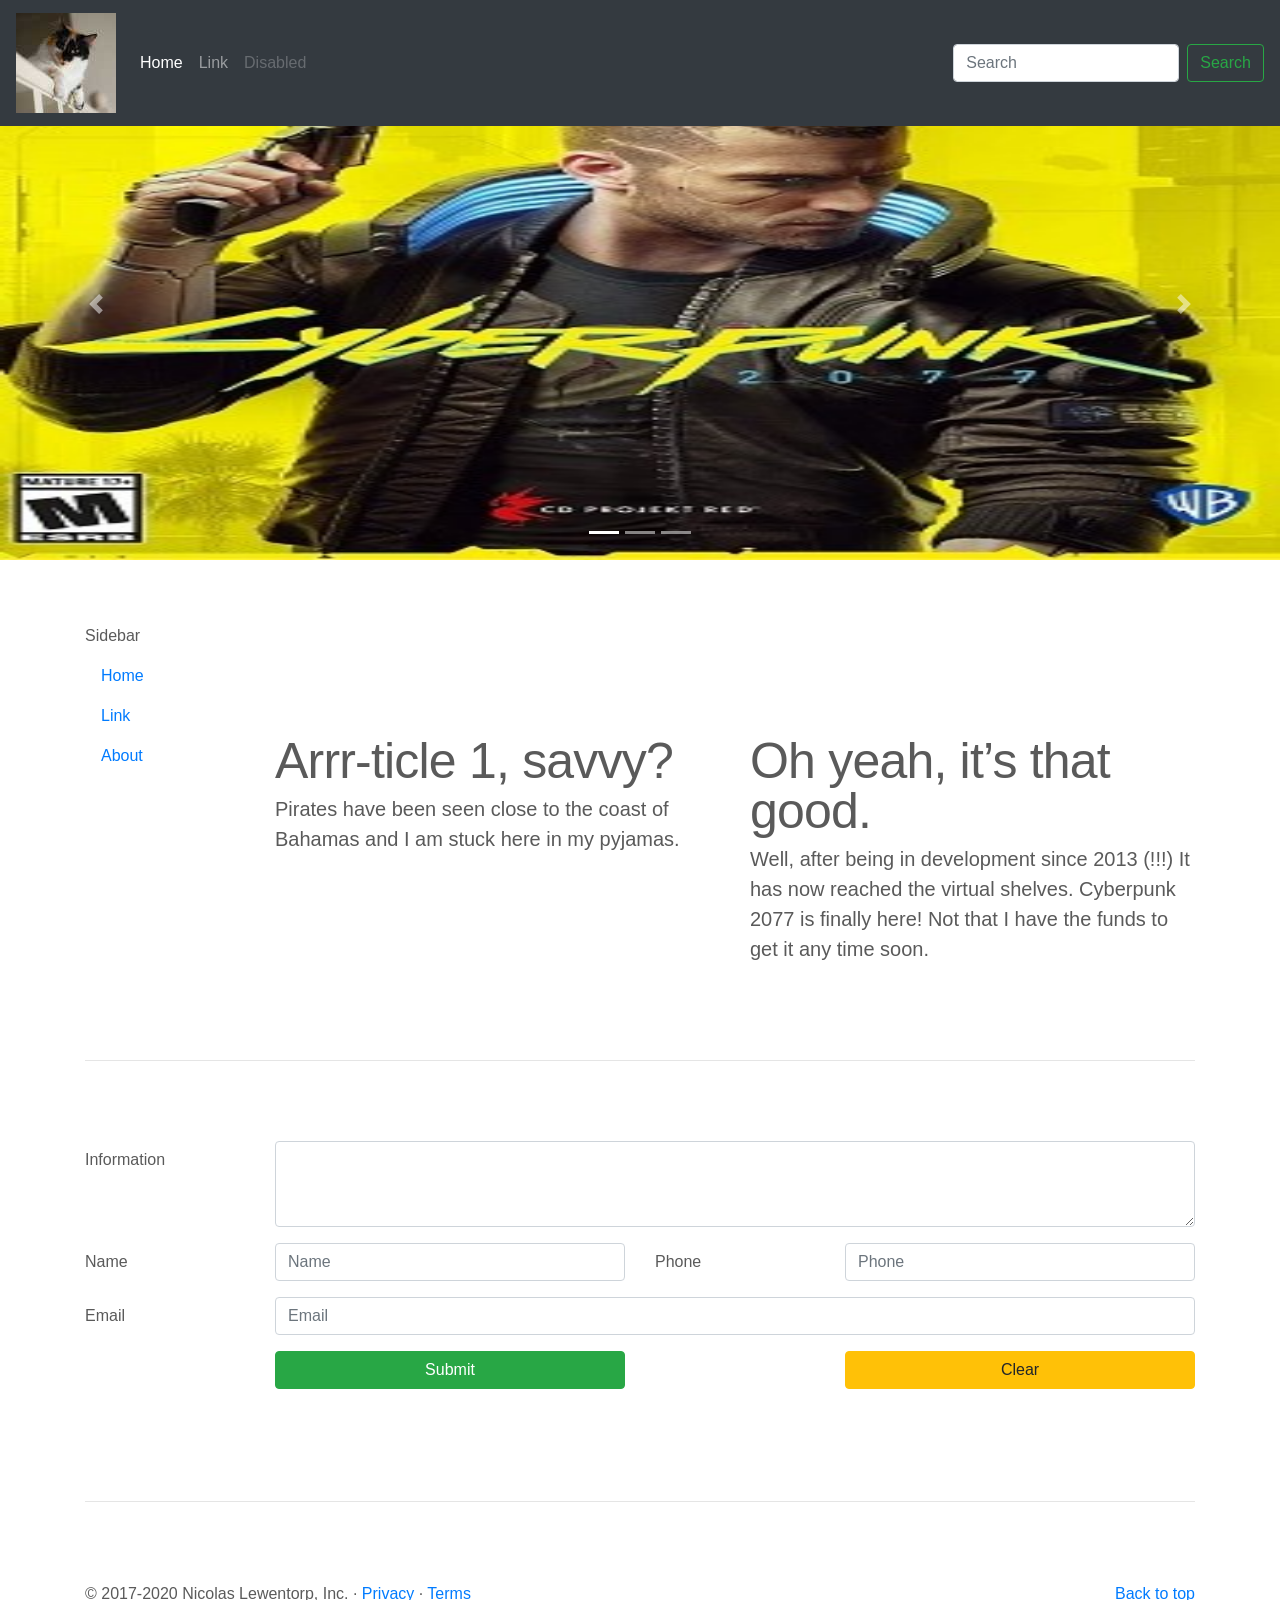
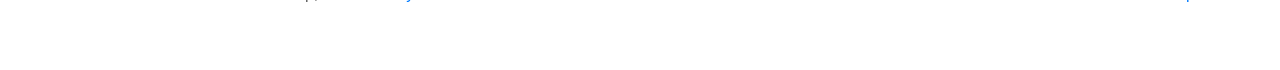
==== HTML/wwwroot/index-bootstrap.html @ f87eb56f "Bootstrap V0.8" ====
<!doctype html>
<html lang="en">

<head>
    <meta charset="utf-8">
    <meta name="viewport" content="width=device-width, initial-scale=1, shrink-to-fit=no">
    <meta name="description" content="">
    <meta name="author" content="Mark Otto, Jacob Thornton, and Bootstrap contributors">
    <meta name="generator" content="Jekyll v4.1.1">
    <title>Carousel Template · Bootstrap</title>

    <link rel="canonical" href="https://getbootstrap.com/docs/4.5/examples/carousel/">

    <!-- Bootstrap core CSS -->
    <link href="css/bootstrap/bootstrap.min.css" rel="stylesheet">

    <style>
        .bd-placeholder-img {
            font-size: 1.125rem;
            text-anchor: middle;
            -webkit-user-select: none;
            -moz-user-select: none;
            -ms-user-select: none;
            user-select: none;
        }

        @media (min-width: 768px) {
            .bd-placeholder-img-lg {
                font-size: 3.5rem;
            }
        }

    </style>
    <!-- Custom styles for this template -->
    <link href="css\carousel.css" rel="stylesheet">
</head>

<body>
    <header>
        <nav class="navbar navbar-expand-md navbar-dark fixed-top bg-dark">
            <a class="navbar-brand" href="#"><img src="assets\cat-logo.jpg"></a>
            <button class="navbar-toggler" type="button" data-toggle="collapse" data-target="#navbarCollapse" aria-controls="navbarCollapse" aria-expanded="false" aria-label="Toggle navigation">
                <span class="navbar-toggler-icon"></span>
            </button>
            <div class="collapse navbar-collapse" id="navbarCollapse">
                <ul class="navbar-nav mr-auto">
                    <li class="nav-item active">
                        <a class="nav-link" href="#">Home <span class="sr-only">(current)</span></a>
                    </li>
                    <li class="nav-item">
                        <a class="nav-link" href="#">Link</a>
                    </li>
                    <li class="nav-item">
                        <a class="nav-link disabled" href="#" tabindex="-1" aria-disabled="true">Disabled</a>
                    </li>
                </ul>
                <form class="form-inline mt-2 mt-md-0">
                    <input class="form-control mr-sm-2" type="text" placeholder="Search" aria-label="Search">
                    <button class="btn btn-outline-success my-2 my-sm-0" type="submit">Search</button>
                </form>
            </div>
        </nav>
    </header>

    <main role="main">

        <div id="carouselSlide" class="carousel slide" data-ride="carousel">
            <ol class="carousel-indicators">
                <li data-target="#carouselExampleIndicators" data-slide-to="0" class="active"></li>
                <li data-target="#carouselExampleIndicators" data-slide-to="1"></li>
                <li data-target="#carouselExampleIndicators" data-slide-to="2"></li>
            </ol>
            <div class="carousel-inner">
                <div class="carousel-item active">
                    <img src="assets/cyberpunk2077.jpg" class="d-block w-100" alt="cyber">
                </div>
                <div class="carousel-item">
                    <img src="assets/cat-logo.jpg" class="d-block w-100" alt="cat2">
                </div>
                <div class="carousel-item">
                    <img src="assets/cat-logo.jpg" class="d-block w-100" alt="cat3">
                </div>
            </div>
            <a class="carousel-control-prev" href="#carouselExampleControls" role="button" data-slide="prev">
                <span class="carousel-control-prev-icon" aria-hidden="true"></span>
                <span class="sr-only">Previous</span>
            </a>
            <a class="carousel-control-next" href="#carouselExampleControls" role="button" data-slide="next">
                <span class="carousel-control-next-icon" aria-hidden="true"></span>
                <span class="sr-only">Next</span>
            </a>
        </div>


        <!-- Marketing messaging and featurettes
  ================================================== -->
        <!-- Wrap the rest of the page in another container to center all the content. -->

        <div class="container">

            <!-- Three columns of text below the carousel -->
            <div class="row">
                <div class="col-sm-2">
                    Sidebar
                    <div class="navbar">
                        <ul class="navbar-nav mr-auto">
                            <li class="nav-item active">
                                <a class="nav-link" href="#">Home <span class="sr-only">(current)</span></a>
                            </li>
                            <li class="nav-item">
                                <a class="nav-link" href="#">Link</a>
                            </li>
                            <li class="nav-item">
                                <a class="nav-link" href="#" tabindex="-1" aria-disabled="true">About</a>
                            </li>
                        </ul>
                    </div>

                </div><!-- /.col-lg-4 -->
                <div class="col-sm-5">
                    <h2 class="featurette-heading">Arrr-ticle 1, savvy?</h2>
                    <p class="lead">Pirates have been seen close to the coast of Bahamas and I am stuck here in my pyjamas.</p>
                </div><!-- /.col-lg-4 -->
                <div class="col-sm-5">
                    <h2 class="featurette-heading">Oh yeah, it’s that good.</h2>
                    <p class="lead">Well, after being in development since 2013 (!!!) It has now reached the virtual shelves. Cyberpunk 2077 is finally here! Not that I have the funds to get it any time soon.</p>
                </div><!-- /.col-lg-4 -->
            </div><!-- /.row -->


            <!-- START THE FEATURETTES -->

            <hr class="featurette-divider">

            <div class="row featurette">
                <div class="col-sm-12">
                    <form>
                        <div class="form-group row">
                            <label for="info" class="col-sm-2 col-form-label">Information</label>
                            <div class="col-sm-10">
                                <textarea class="form-control" id="info" rows="3"></textarea>
                            </div>
                        </div>
                        <div class="form-group row">
                            <label for="userNameInput" class="col-sm-2 col-form-label">Name</label>
                            <div class="col-sm-4">
                                <input type="text" class="form-control" id="userNameInput" placeholder="Name">
                            </div>

                            <label for="userPhoneInput" class="col-sm-2 col-form-label">Phone</label>
                            <div class="col-sm-4">
                                <input type="text" class="form-control" id="userPhoneInput" placeholder="Phone">
                            </div>
                        </div>
                        <div class="form-group row">
                            <label for="userEmailInput" class="col-sm-2 col-form-label">Email</label>
                            <div class="col-sm-10">
                                <input type="text" class="form-control" id="userEmailInput" placeholder="Email">
                            </div>
                        </div>
                        <div class="form-group row">
                            <div class="col-sm-2">
                            </div>
                            <div class="col-sm-4">
                                <button class="btn btn-success bt-lg btn-block mb-3" type="submit">Submit</button>
                            </div>
                            <div class="col-sm-2">
                            </div>
                            <div class="col-sm-4">
                                <button class="btn btn-warning bt-lg btn-block mb-3" type="submit">Clear</button>
                            </div>
                        </div>
                    </form>
                </div>
            </div>

            <hr class="featurette-divider">

            <div class="row featurette">
                <div class="col-md-7 order-md-2">

                </div>
                <div class="col-md-5 order-md-1">

                </div>
            </div>

            <!-- /END THE FEATURETTES -->

        </div><!-- /.container -->


        <!-- FOOTER -->
        <footer class="container">
            <p class="float-right"><a href="#">Back to top</a></p>
            <p>&copy; 2017-2020 Nicolas Lewentorp, Inc. &middot; <a href="#">Privacy</a> &middot; <a href="#">Terms</a></p>
        </footer>
    </main>
    <script src="https://code.jquery.com/jquery-3.5.1.slim.min.js" integrity="sha384-DfXdz2htPH0lsSSs5nCTpuj/zy4C+OGpamoFVy38MVBnE+IbbVYUew+OrCXaRkfj" crossorigin="anonymous"></script>
    <script>
        window.jQuery || document.write('<script src="../assets/js/vendor/jquery.slim.min.js"><\/script>')

    </script>
    <script src="../assets/dist/js/bootstrap.bundle.min.js"></script>
</body>

</html>
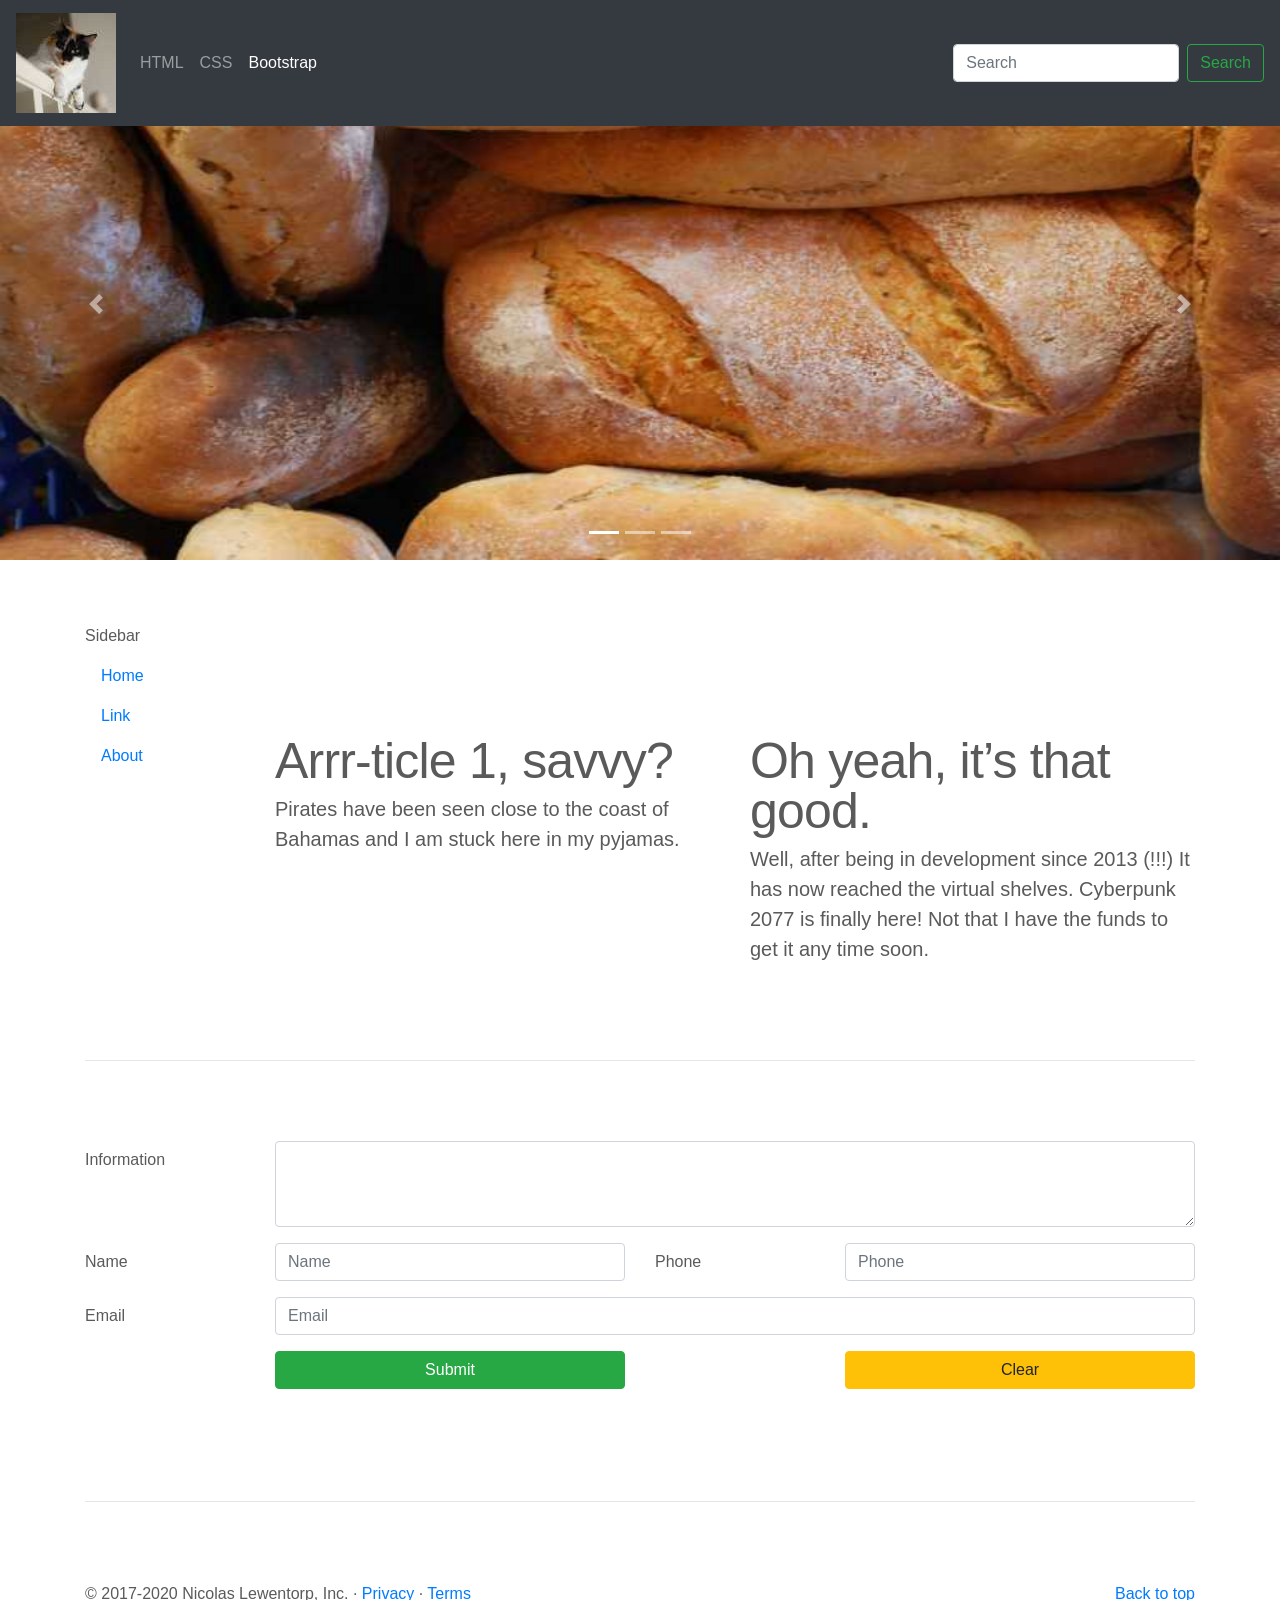
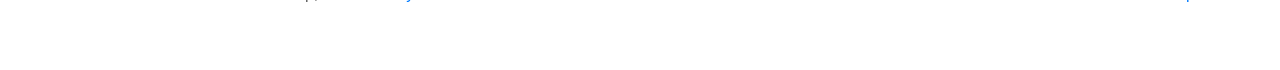
==== commit 822b4889: "HTML/CSS/BOOTSTRAP V1.0, all impkemented and with links to each page." ====
--- a/HTML/wwwroot/index-bootstrap.html
+++ b/HTML/wwwroot/index-bootstrap.html
@@ -31,6 +31,9 @@
         }
 
     </style>
+
+    <script src="https://code.jquery.com/jquery-3.5.1.slim.min.js" integrity="sha384-DfXdz2htPH0lsSSs5nCTpuj/zy4C+OGpamoFVy38MVBnE+IbbVYUew+OrCXaRkfj" crossorigin="anonymous"></script>
+    <script src="https://cdn.jsdelivr.net/npm/bootstrap@4.5.3/dist/js/bootstrap.bundle.min.js" integrity="sha384-ho+j7jyWK8fNQe+A12Hb8AhRq26LrZ/JpcUGGOn+Y7RsweNrtN/tE3MoK7ZeZDyx" crossorigin="anonymous"></script>
     <!-- Custom styles for this template -->
     <link href="css\carousel.css" rel="stylesheet">
 </head>
@@ -44,14 +47,15 @@
             </button>
             <div class="collapse navbar-collapse" id="navbarCollapse">
                 <ul class="navbar-nav mr-auto">
-                    <li class="nav-item active">
-                        <a class="nav-link" href="#">Home <span class="sr-only">(current)</span></a>
+
+                    <li class="nav-item">
+                        <a class="nav-link" href="index-html.html">HTML</a>
                     </li>
                     <li class="nav-item">
-                        <a class="nav-link" href="#">Link</a>
+                        <a class="nav-link" href="index-css.html" tabindex="-1">CSS</a>
                     </li>
-                    <li class="nav-item">
-                        <a class="nav-link disabled" href="#" tabindex="-1" aria-disabled="true">Disabled</a>
+                    <li class="nav-item active">
+                        <a class="nav-link" href="#">Bootstrap <span class="sr-only">(current)</span></a>
                     </li>
                 </ul>
                 <form class="form-inline mt-2 mt-md-0">
@@ -66,26 +70,26 @@
 
         <div id="carouselSlide" class="carousel slide" data-ride="carousel">
             <ol class="carousel-indicators">
-                <li data-target="#carouselExampleIndicators" data-slide-to="0" class="active"></li>
-                <li data-target="#carouselExampleIndicators" data-slide-to="1"></li>
-                <li data-target="#carouselExampleIndicators" data-slide-to="2"></li>
+                <li data-target="#carouselSlide" data-slide-to="0" class="active"></li>
+                <li data-target="#carouselSlide" data-slide-to="1"></li>
+                <li data-target="#carouselSlide" data-slide-to="2"></li>
             </ol>
             <div class="carousel-inner">
                 <div class="carousel-item active">
-                    <img src="assets/cyberpunk2077.jpg" class="d-block w-100" alt="cyber">
+                    <img src="assets/slide1.jpg" class="d-block w-100" alt="cyber" data-slide-to="0">
                 </div>
                 <div class="carousel-item">
-                    <img src="assets/cat-logo.jpg" class="d-block w-100" alt="cat2">
+                    <img src="assets/slide2.jpg" class="d-block w-100" alt="cat2">
                 </div>
                 <div class="carousel-item">
-                    <img src="assets/cat-logo.jpg" class="d-block w-100" alt="cat3">
-                </div>
-            </div>
-            <a class="carousel-control-prev" href="#carouselExampleControls" role="button" data-slide="prev">
+                    <img src="assets/slide3.jpg" class="d-block w-100" alt="cat3">
+                </div>
+            </div>
+            <a class="carousel-control-prev" href="#carouselSlide" role="button" data-slide="prev">
                 <span class="carousel-control-prev-icon" aria-hidden="true"></span>
                 <span class="sr-only">Previous</span>
             </a>
-            <a class="carousel-control-next" href="#carouselExampleControls" role="button" data-slide="next">
+            <a class="carousel-control-next" href="#carouselSlide" role="button" data-slide="next">
                 <span class="carousel-control-next-icon" aria-hidden="true"></span>
                 <span class="sr-only">Next</span>
             </a>
